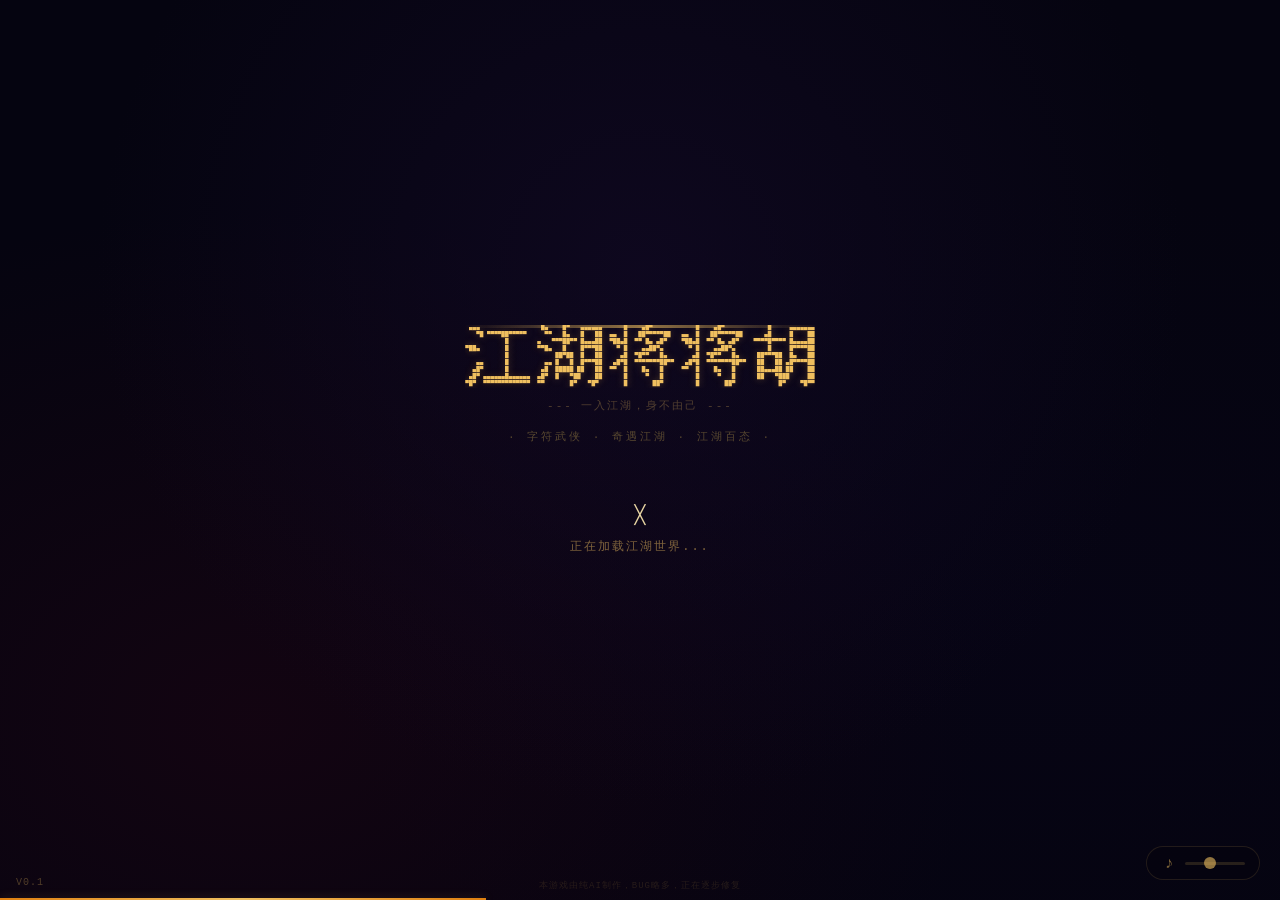
==== index.html @ bb784fc9 "Add files via upload" ====
<!DOCTYPE html>
<html lang="zh-CN">
<head>
<meta charset="UTF-8">
<meta name="viewport" content="width=device-width, initial-scale=1.0, maximum-scale=1.0, user-scalable=no">
<meta name="mobile-web-app-capable" content="yes">
<meta name="apple-mobile-web-app-capable" content="yes">
<meta name="apple-mobile-web-app-status-bar-style" content="black-translucent">
<link rel="icon" href="images/icon-32.png" sizes="32x32">
<link rel="apple-touch-icon" href="images/icon-180.png">
<title>江湖将将胡 · 字符武侠</title>
<style>
* { margin: 0; padding: 0; box-sizing: border-box; }

:root {
  --gold: #f0c060;
  --gold2: #e08010;
  --dark: #050410;
  --panel: rgba(5,4,16,.97);
  --border: rgba(240,192,96,.18);
}

body {
  background: var(--dark);
  color: #e8d5a3;
  font-family: 'Courier New', '微软雅黑', monospace;
  overflow: hidden;
  min-height: 100vh;
  user-select: none;
}

/* 粒子背景 */
#bgCanvas {
  position: fixed;
  top: 0; left: 0;
  width: 100%; height: 100%;
  pointer-events: none;
  z-index: 0;
}

/* 扫描线 */
body::before {
  content: '';
  position: fixed;
  top: 0; left: 0;
  width: 100%; height: 100%;
  background: repeating-linear-gradient(
    0deg, transparent, transparent 2px,
    rgba(0,0,0,.06) 2px, rgba(0,0,0,.06) 4px
  );
  pointer-events: none;
  z-index: 1;
  opacity: .4;
}

/* 主容器 */
#gameContainer {
  position: relative;
  z-index: 10;
  display: none;
}

/* ── 开始界面 ── */
#startScreen {
  position: fixed;
  top: 0; left: 0;
  width: 100%; height: 100%;
  display: flex;
  align-items: center;
  justify-content: center;
  flex-direction: column;
  z-index: 100;
  background: radial-gradient(ellipse at 50% 30%, rgba(20,10,40,.6) 0%, transparent 60%),
              radial-gradient(ellipse at 20% 80%, rgba(50,5,20,.3) 0%, transparent 50%),
              radial-gradient(ellipse at 80% 70%, rgba(10,5,30,.3) 0%, transparent 50%),
              var(--dark);
}

.start-title {
  text-align: center;
  margin-bottom: 40px;
  animation: fadeInDown 1.5s ease;
}

.start-title .icon {
  font-size: 13px;
  margin-bottom: 16px;
  animation: logoGlow 3s ease-in-out infinite alternate;
}
.ascii-logo-wrap {
  position: relative;
  overflow: hidden;
  display: inline-block;
}
.ascii-logo {
  font-family: 'Courier New', 'Consolas', monospace;
  font-size: 6px;
  line-height: 1.15;
  color: #f0c060;
  text-shadow: 0 0 8px rgba(240,192,96,.3);
  display: block;
  letter-spacing: 0;
  position: relative;
  animation: logoGlow 3s ease-in-out infinite alternate;
}
.ascii-logo .logo-row {
  display: block;
  white-space: pre;
}
/* 扫描线覆盖层 */
.ascii-logo-wrap::after {
  content: '';
  position: absolute;
  top: 0; left: 0; right: 0;
  height: 3px;
  background: linear-gradient(90deg, transparent, rgba(240,192,96,.6), transparent);
  animation: logoScanline 3.5s linear infinite;
  pointer-events: none;
}
@keyframes logoScanline {
  0%   { top: -3px; opacity: 0; }
  5%   { opacity: 1; }
  95%  { opacity: 1; }
  100% { top: calc(100% + 3px); opacity: 0; }
}
/* 逐行入场：每行延迟显现 */
.ascii-logo .logo-row {
  display: block;
  opacity: 0;
  animation: rowReveal 0.4s ease forwards;
}
.ascii-logo .logo-row:nth-child(1) { animation-delay: 0.1s; }
.ascii-logo .logo-row:nth-child(2) { animation-delay: 0.2s; }
.ascii-logo .logo-row:nth-child(3) { animation-delay: 0.3s; }
.ascii-logo .logo-row:nth-child(4) { animation-delay: 0.4s; }
.ascii-logo .logo-row:nth-child(5) { animation-delay: 0.5s; }
.ascii-logo .logo-row:nth-child(6) { animation-delay: 0.6s; }
.ascii-logo .logo-row:nth-child(7) { animation-delay: 0.7s; }
.ascii-logo .logo-row:nth-child(8) { animation-delay: 0.8s; }
.ascii-logo .logo-row:nth-child(9) { animation-delay: 0.9s; }
@keyframes rowReveal {
  from { opacity: 0; transform: translateX(-8px); filter: blur(2px); }
  to   { opacity: 1; transform: translateX(0); filter: blur(0); }
}
.jjh-divider {
  margin-top: 6px;
  color: rgba(240,192,96,.3);
  font-size: 11px;
  letter-spacing: 2px;
  opacity: 0;
  animation: fadeDivider 0.6s ease forwards;
  animation-delay: 1.2s;
}
@keyframes fadeDivider {
  from { opacity: 0; letter-spacing: 6px; }
  to   { opacity: 1; letter-spacing: 2px; }
}

@keyframes logoGlow {
  0%   { filter: drop-shadow(0 0 6px rgba(240,192,96,.25)); text-shadow: 0 0 8px rgba(240,192,96,.3); }
  50%  { filter: drop-shadow(0 0 12px rgba(240,192,96,.4)); text-shadow: 0 0 12px rgba(240,192,96,.5), 0 0 20px rgba(240,192,96,.15); }
  100% { filter: drop-shadow(0 0 6px rgba(240,192,96,.25)); text-shadow: 0 0 8px rgba(240,192,96,.3); }
}

.start-title .name {
  font-size: 32px;
  color: var(--gold);
  letter-spacing: 8px;
  text-shadow: 0 0 40px rgba(240,192,96,.2), 0 2px 4px rgba(0,0,0,.8);
  margin-bottom: 8px;
}

.start-title .sub {
  font-size: 11px;
  color: rgba(200,170,80,.4);
  letter-spacing: 3px;
}

.start-menu {
  display: flex;
  flex-direction: column;
  gap: 12px;
  max-width: 280px;
  width: 90%;
  animation: fadeInUp 1.5s ease 0.3s both;
}

.start-btn {
  background: rgba(240,192,96,.06);
  border: 1px solid rgba(240,192,96,.2);
  border-radius: 8px;
  padding: 16px 24px;
  color: #c0a060;
  font-family: inherit;
  font-size: 15px;
  cursor: pointer;
  transition: all .3s ease;
  text-align: center;
  letter-spacing: 3px;
}

.start-btn:hover {
  background: rgba(240,192,96,.12);
  border-color: rgba(240,192,96,.4);
  color: var(--gold);
  transform: translateY(-2px);
  box-shadow: 0 4px 20px rgba(240,192,96,.1);
}

.start-btn.primary {
  background: linear-gradient(135deg, rgba(240,192,96,.15), rgba(240,192,96,.05));
  border-color: rgba(240,192,96,.35);
  color: var(--gold);
  font-size: 17px;
  padding: 18px 24px;
}

.start-btn.primary:hover {
  background: linear-gradient(135deg, rgba(240,192,96,.25), rgba(240,192,96,.1));
  box-shadow: 0 4px 30px rgba(240,192,96,.15);
}

.start-btn .desc {
  font-size: 10px;
  opacity: .5;
  margin-top: 4px;
  letter-spacing: 1px;
}

.start-footer {
  position: fixed;
  bottom: 20px;
  font-size: 10px;
  color: rgba(150,120,60,.25);
  letter-spacing: 1px;
  animation: fadeIn 2s ease 1s both;
}

/* BUG标注 */
.bug-note {
  position: fixed;
  bottom: 8px;
  left: 50%;
  transform: translateX(-50%);
  font-size: 9px;
  color: rgba(150,120,60,.2);
  letter-spacing: 1px;
  z-index: 150;
  pointer-events: none;
  text-align: center;
}

/* 加载进度条 */
#loadingBar {
  position: fixed;
  bottom: 0; left: 0;
  height: 2px;
  background: linear-gradient(90deg, var(--gold2), var(--gold), var(--gold2));
  z-index: 200;
  transition: width .3s ease;
  box-shadow: 0 0 10px rgba(240,192,96,.3);
}

/* 主菜单BGM控制 */
.menu-bgm-ctrl {
  position: fixed;
  bottom: 20px;
  right: 20px;
  z-index: 150;
  display: flex;
  align-items: center;
  gap: 8px;
  background: rgba(5,4,16,.8);
  border: 1px solid rgba(240,192,96,.12);
  border-radius: 20px;
  padding: 6px 14px;
  transition: opacity .4s;
}
.menu-bgm-ctrl.hidden { opacity: 0; pointer-events: none; }
.menu-bgm-btn {
  background: none;
  border: none;
  color: rgba(240,192,96,.5);
  font-size: 16px;
  cursor: pointer;
  padding: 2px 4px;
  transition: color .2s;
  line-height: 1;
}
.menu-bgm-btn:hover { color: #f0c060; }
.menu-bgm-btn.active { color: #f0c060; }
.menu-bgm-slider {
  width: 60px;
  -webkit-appearance: none;
  appearance: none;
  height: 3px;
  border-radius: 2px;
  background: rgba(240,192,96,.15);
  outline: none;
  vertical-align: middle;
}
.menu-bgm-slider::-webkit-slider-thumb {
  -webkit-appearance: none;
  width: 12px; height: 12px;
  border-radius: 50%;
  background: rgba(240,192,96,.6);
  cursor: pointer;
}
.menu-bgm-slider::-moz-range-thumb {
  width: 12px; height: 12px;
  border-radius: 50%;
  background: rgba(240,192,96,.6);
  cursor: pointer;
  border: none;
}

/* 动画 */
@keyframes fadeIn {
  from { opacity: 0; } to { opacity: 1; }
}
@keyframes fadeInDown {
  from { opacity: 0; transform: translateY(-30px); }
  to { opacity: 1; transform: translateY(0); }
}
@keyframes fadeInUp {
  from { opacity: 0; transform: translateY(30px); }
  to { opacity: 1; transform: translateY(0); }
}
@keyframes pulse {
  0%, 100% { opacity: 1; }
  50% { opacity: .6; }
}
</style>
</head>
<body>

<!-- 粒子背景 -->
<canvas id="bgCanvas"></canvas>

<!-- 加载进度条 -->
<div id="loadingBar" style="width: 0%"></div>

<!-- 版本号 -->
<div id="versionTag" style="position:fixed;bottom:12px;left:16px;z-index:150;font-size:10px;color:rgba(240,192,96,.3);letter-spacing:1px;pointer-events:none">V0.1</div>

<!-- 开始界面（同时承担主菜单角色） -->
<div id="startScreen">
  <div class="start-title">
    <div class="icon">
      <div class="ascii-logo-wrap"><div class="ascii-logo" id="asciiLogo"><span class="logo-row"> ▄▄▄                 █▄    █▀   ▄▄▄▄▄▄      █    ▄█▀            █    ▄█▀            █     ▄▄▄▄▄▄▄</span><span class="logo-row">   ▀█ ▀▀▀▀██▀▀▀▀▀     ▀▀   █▄   █   ██  ▄▄  █   ██▀▀▀▀▀██   ▄▄  █   ██▀▀▀▀▀██      ▄█     █    ██</span><span class="logo-row">           █        ▄   ▀▀▀██▀▀ █▄▄▄██  ▀██▄█  ▀▀ █▄ ▄█▀    ▀██▄█  ▀▀ █▄ ▄█▀    ▀▀▀▀█▀▀▀▀ █▄▄▄▄██</span><span class="logo-row">▀██▄       █        ▀▀█▄   █    █▀▀▀██    ▀ █    ▄▄██▀▄       ▀ █    ▄▄██▀▄         █     █▀▀▀▀██</span><span class="logo-row">           █             ██▀██  █   ██     ▄█  ▀█▀▀   █▄       ▄█  ▀█▀▀   █▄     ██▀▀▀██  █▄   ██</span><span class="logo-row">   ▄▄      █          ▄▄ █   █  █▀▀▀██   ▄█▀█  ▀▀▀▀▀▀▀██▀▀   ▄█▀█  ▀▀▀▀▀▀▀██▀▀   ██   ██ ▄█▀▀▀▀██</span><span class="logo-row">  ▄█▀      █         ▄█  █████ ██   ██  ▀▀  █    █▄   █     ▀▀  █    █▄   █      ██▄▄▄██ ██    ██</span><span class="logo-row"> ▄█▀ ▄▄▄▄▄▄█▄▄▄▄▄▄  ▄█▀  █   ▀██    ██      █     ▀   █         █     ▀   █      ██   ▀███     ██</span><span class="logo-row">▀█▀  ▀▀▀▀▀▀▀▀▀▀▀▀▀  ▀▀       █▀   ▀█▀       █       ██▀         █       ██▀            █▀    ▀█▀▀</span></div></div>
      <div class="jjh-divider">--- 一入江湖，身不由己 ---</div>
    </div>
    <div class="sub">· 字符武侠 · 奇遇江湖 · 江湖百态 ·</div>
  </div>
  
  <div class="start-menu" id="startMenu">
    <!-- 动态填充：等脚本加载后根据是否有存档生成按钮 -->
      <div id="startMenuLoading" style="text-align:center;padding:20px">
      <div style="font-size:18px;margin-bottom:12px;animation:pulse 1.5s infinite">╳</div>
      <div style="font-size:12px;color:rgba(240,192,96,.5);letter-spacing:2px">正在加载江湖世界...</div>
    </div>
  </div>

</div>

<!-- 游戏主容器（动态加载） -->
<div id="gameContainer"></div>

<!-- 底部信息 -->
<div class="start-footer">河狸AI游戏工作室 · Beaver AI Game Studio · v1.0</div>

<!-- BUG标注 -->
<div class="bug-note">本游戏由纯AI制作，BUG略多，正在逐步修复</div>

<!-- 主菜单BGM控制 -->
<div class="menu-bgm-ctrl" id="menuBgmCtrl">
  <button class="menu-bgm-btn" id="menuBgmToggle" onclick="menuBgmToggle()" title="点击播放音乐">♪</button>
  <input type="range" class="menu-bgm-slider" id="menuBgmSlider" min="0" max="100" value="40" oninput="menuBgmSetVol(this.value)">
</div>

<script>
// ════════════════════════════════════════════════════════════════
//  主菜单BGM — 独立AudioContext，不与其他系统共享
//  进页面播放，出页面（hideStartScreen）淡出停止
// ════════════════════════════════════════════════════════════════
(function initMenuBgm() {

  // D宫调五声音阶频率表
  const NOTES = [
    146.83, 164.81, 185.00, 220.00, 246.94,   // D3~B3
    293.66, 329.63, 369.99, 440.00, 493.88,   // D4~B4
    587.33, 659.25, 739.99, 880.00,            // D5~A5
  ];

  // 旋律：悠远江湖感，大气叙事
  const MELODY = [
    [10,.9], [12,.7], [14,1.1], [12,.5], [10,.9], [11,.6], [9,.7],
    [8,1.0], [10,.5], [12,1.1], [10,.5], [8,.9], [7,.5], [8,.8],
    [6,.9], [8,.7], [10,1.0], [8,.5], [6,.8], [5,.5], [7,.9],
    [8,1.1], [10,.7], [12,1.3], [10,.5], [12,.9], [14,1.5],
  ];

  // 低音：缓慢根音+五度交替
  const BASS = [
    [0, 3.2], [5, 3.2], [4, 3.2], [0, 3.2],
    [2, 3.2], [4, 3.2], [3, 3.2], [0, 3.2],
    [5, 3.2], [3, 3.2], [2, 3.2], [0, 3.2],
  ];

  const NOTE_DUR = 0.52; // 每单位时长秒数

  let _actx = null;
  let _timer = null;
  let _timerBass = null;
  let _masterGain = null;
  let _volume = 0.10;
  let _melIdx = 0;
  let _basIdx = 0;
  let _muted = false;
  let _playing = false; // 当前是否在播放

  function getACtx() {
    if (!_actx) _actx = new (window.AudioContext || window.webkitAudioContext)();
    if (_actx.state === 'suspended') _actx.resume();
    return _actx;
  }

  // 古琴风格音符（正弦+颤音+泛音）
  function playNote(freq, dur, vol) {
    if (!freq || freq <= 0) return;
    try {
      const ctx = getACtx();
      const t = ctx.currentTime;
      const dest = _masterGain || ctx.destination;

      const osc = ctx.createOscillator();
      osc.type = 'sine';
      osc.frequency.setValueAtTime(freq, t);

      // 颤音
      const vib = ctx.createOscillator();
      const vibG = ctx.createGain();
      vib.frequency.setValueAtTime(4.5, t);
      vibG.gain.setValueAtTime(1.8, t);
      vib.connect(vibG);
      vibG.connect(osc.frequency);
      vib.start(t);
      vib.stop(t + dur + .1);

      // 包络：快起慢落
      const env = ctx.createGain();
      env.gain.setValueAtTime(0, t);
      env.gain.linearRampToValueAtTime(vol, t + Math.min(.04, dur * .1));
      env.gain.setValueAtTime(vol * .85, t + dur * .3);
      env.gain.exponentialRampToValueAtTime(vol * .4, t + dur * .7);
      env.gain.exponentialRampToValueAtTime(.001, t + dur);

      osc.connect(env);
      env.connect(dest);
      osc.start(t);
      osc.stop(t + dur + .05);

      // 泛音
      const osc2 = ctx.createOscillator();
      osc2.type = 'sine';
      osc2.frequency.setValueAtTime(freq * 2, t);
      const env2 = ctx.createGain();
      env2.gain.setValueAtTime(0, t);
      env2.gain.linearRampToValueAtTime(vol * .1, t + .02);
      env2.gain.exponentialRampToValueAtTime(.001, t + dur * .5);
      osc2.connect(env2);
      env2.connect(dest);
      osc2.start(t);
      osc2.stop(t + dur * .5 + .05);
    } catch(e) {}
  }

  function playBass(freq, dur, vol) {
    if (!freq || freq <= 0) return;
    try {
      const ctx = getACtx();
      const t = ctx.currentTime;
      const dest = _masterGain || ctx.destination;
      const osc = ctx.createOscillator();
      osc.type = 'sine';
      osc.frequency.setValueAtTime(freq, t);
      const env = ctx.createGain();
      env.gain.setValueAtTime(0, t);
      env.gain.linearRampToValueAtTime(vol, t + .1);
      env.gain.setValueAtTime(vol, t + dur * .4);
      env.gain.exponentialRampToValueAtTime(.001, t + dur);
      osc.connect(env);
      env.connect(dest);
      osc.start(t);
      osc.stop(t + dur + .05);
    } catch(e) {}
  }

  function start() {
    if (_timer) return;
    _playing = true;
    try {
      const ctx = getACtx();
      _masterGain = ctx.createGain();
      _masterGain.gain.setValueAtTime(0, ctx.currentTime);
      _masterGain.gain.linearRampToValueAtTime(_muted ? 0 : _volume, ctx.currentTime + .8);
      _masterGain.connect(ctx.destination);

      const melTotal = MELODY.reduce((s, n) => s + n[1], 0) * NOTE_DUR;
      const basTotal = BASS.reduce((s, n) => s + n[1], 0) * NOTE_DUR;
      _melIdx = 0;
      _basIdx = 0;

      function schedMel() {
        if (!_masterGain) return;
        const n = MELODY[_melIdx];
        playNote(NOTES[n[0]], n[1] * NOTE_DUR, _volume * 1.2);
        _melIdx = (_melIdx + 1) % MELODY.length;
      }
      function schedBas() {
        if (!_masterGain) return;
        const n = BASS[_basIdx];
        playBass(NOTES[n[0]], n[1] * NOTE_DUR, _volume * .45);
        _basIdx = (_basIdx + 1) % BASS.length;
      }

      schedMel();
      schedBas();
      _timer = setInterval(schedMel, melTotal / MELODY.length * 1000);
      _timerBass = setInterval(schedBas, basTotal / BASS.length * 1000);
    } catch(e) {}
  }

  function stop(fadeOut) {
    _playing = false;
    try {
      // 立即静音
      if (_masterGain) {
        try {
          const ctx = _actx || _masterGain.context;
          if (ctx && ctx.state !== 'closed') {
            _masterGain.gain.cancelScheduledValues(ctx.currentTime);
            _masterGain.gain.setValueAtTime(0, ctx.currentTime);
            // 如果需要淡出，再叠加一个短淡出
            if (fadeOut !== false) {
              _masterGain.gain.linearRampToValueAtTime(0, ctx.currentTime + .3);
            }
          }
        } catch(e) {}
      }
      // 立即停止定时器
      if (_timer)     { clearInterval(_timer);     _timer = null; }
      if (_timerBass) { clearInterval(_timerBass); _timerBass = null; }
      // 延迟后断开并关闭
      const delay = fadeOut !== false ? 350 : 0;
      setTimeout(() => {
        if (_masterGain) {
          try { _masterGain.disconnect(); } catch(e) {}
          _masterGain = null;
        }
        if (_actx && _actx.state !== 'closed') {
          try { _actx.close(); } catch(e) {}
          _actx = null;
        }
      }, delay);
    } catch(e) {
      if (_timer)     { clearInterval(_timer);     _timer = null; }
      if (_timerBass) { clearInterval(_timerBass); _timerBass = null; }
      _masterGain = null;
    }
    // 隐藏控制条
    const ctrl = document.getElementById('menuBgmCtrl');
    if (ctrl) ctrl.classList.add('hidden');
  }

  function setVolume(v) {
    _volume = Math.max(0, Math.min(1, v));
    _muted = _volume === 0;
    if (_masterGain) {
      const ctx = getACtx();
      _masterGain.gain.linearRampToValueAtTime(_muted ? 0 : _volume, ctx.currentTime + .2);
    }
  }

  function toggleMute() {
    if (!_playing) {
      // 没在播放 → 启动BGM
      start();
      _muted = false;
      // 恢复音效
      if (window._menuSFX && window._menuSFX.setVol) {
        const sliderVal = (document.getElementById('menuBgmSlider') || {}).value || 40;
        window._menuSFX.setVol(parseInt(sliderVal) / 100);
      }
      const btn = document.getElementById('menuBgmToggle');
      if (btn) {
        btn.textContent = '♪';
        btn.classList.add('active');
        btn.title = '点击暂停音乐';
      }
    } else if (!_muted) {
      // 播放中 → 静音
      _muted = true;
      if (_masterGain) {
        const ctx = getACtx();
        _masterGain.gain.linearRampToValueAtTime(0, ctx.currentTime + .2);
      }
      // 音效也静音
      if (window._menuSFX && window._menuSFX.setVol) window._menuSFX.setVol(0);
      const btn = document.getElementById('menuBgmToggle');
      if (btn) {
        btn.textContent = '✕';
        btn.classList.remove('active');
        btn.title = '点击恢复音乐';
      }
    } else {
      // 静音中 → 恢复
      _muted = false;
      if (_masterGain) {
        const ctx = getACtx();
        _masterGain.gain.linearRampToValueAtTime(_volume, ctx.currentTime + .2);
      }
      // 恢复音效（按滑块当前值）
      if (window._menuSFX && window._menuSFX.setVol) {
        const sliderVal = (document.getElementById('menuBgmSlider') || {}).value || 40;
        window._menuSFX.setVol(parseInt(sliderVal) / 100);
      }
      const btn = document.getElementById('menuBgmToggle');
      if (btn) {
        btn.textContent = '♪';
        btn.classList.add('active');
        btn.title = '点击暂停音乐';
      }
    }
    return _muted;
  }

  // 暴露给全局（供HTML onclick和hideStartScreen调用）
  window._menuBgmStart = start;
  window._menuBgmStop = stop;
  window._menuBgmSetVol = setVolume;
  window._menuBgmToggle = toggleMute;
  window._menuBgmIsMuted = () => _muted;
})();

// 全局包装函数（供HTML onclick使用）
function menuBgmToggle() { window._menuBgmToggle && window._menuBgmToggle(); }
function menuBgmSetVol(v)  {
  const ratio = parseInt(v) / 100;           // 0~1
  if (window._menuBgmSetVol) window._menuBgmSetVol(ratio * 0.25);  // BGM音量
  if (window._menuSFX && window._menuSFX.setVol) window._menuSFX.setVol(ratio); // 音效同步
}

// 首次用户交互时启动BGM（Chrome要求AudioContext必须在手势中创建/resume）
// 排除进入游戏按钮的点击（那些会调用hideStartScreen停止BGM）
window._menuBgmAutoStarted = false;
document.addEventListener('click', function _autoStartBgm(e) {
  // 如果点击的是进入游戏相关的按钮，不启动BGM（会被立刻stop）
  const btn = e.target.closest('.start-btn');
  if (btn) {
    const text = btn.textContent || '';
    if (text.includes('初入江湖') || text.includes('继续江湖路') || text.includes('重新开始')) {
      document.removeEventListener('click', _autoStartBgm);
      return;
    }
  }
  // 其他点击 → 启动BGM
  if (window._menuBgmStart && !window._menuBgmAutoStarted) {
    window._menuBgmAutoStarted = true;
    window._menuBgmStart();
    const btn2 = document.getElementById('menuBgmToggle');
    if (btn2) { btn2.classList.add('active'); btn2.title = '点击暂停音乐'; }
  }
  document.removeEventListener('click', _autoStartBgm);
}, { once: true });

// ════════════════════════════════════════════════════════════════
//  主菜单UI音效 — 独立轻量模块，武侠风短音效
//  按钮点击：短促"叮"声 | LOGO扰动：电子故障感
// ════════════════════════════════════════════════════════════════
(function initMenuSFX() {

  // 音效音量系数（0~1），随BGM滑块同步
  let _sfxVol = 1.0;

  // 获取或创建AudioContext（复用BGM的）
  let _actx = null;
  function getACtx() {
    if (!_actx) {
      // 尝试复用BGM的AudioContext
      if (window._menuBgmACtx) {
        _actx = window._menuBgmACtx;
      } else {
        _actx = new (window.AudioContext || window.webkitAudioContext)();
      }
      window._menuBgmACtx = _actx;
    }
    if (_actx.state === 'suspended') _actx.resume();
    return _actx;
  }

  // ── 按钮点击音效：清脆"叮" ──
  // 五声音阶叮声，随机选一个音高增加趣味
  function playBtnClick(primary) {
    if (_sfxVol <= 0) return;
    try {
      const ctx = getACtx();
      const t = ctx.currentTime;
      // D5 / E5 / A5 / D6 四种音高
      const freqs = [587.33, 659.25, 880.00, 1174.66];
      const freq = primary ? freqs[0] : freqs[Math.floor(Math.random() * freqs.length)];
      const vol = (primary ? 0.12 : 0.08) * _sfxVol;

      const osc = ctx.createOscillator();
      osc.type = 'sine';
      osc.frequency.setValueAtTime(freq, t);
      osc.frequency.exponentialRampToValueAtTime(freq * 1.02, t + 0.01);

      const env = ctx.createGain();
      env.gain.setValueAtTime(0, t);
      env.gain.linearRampToValueAtTime(vol, t + 0.008);
      env.gain.exponentialRampToValueAtTime(vol * 0.3, t + 0.08);
      env.gain.exponentialRampToValueAtTime(0.001, t + 0.2);

      osc.connect(env);
      env.connect(ctx.destination);
      osc.start(t);
      osc.stop(t + 0.25);

      // 高频泛音（金属感）
      const osc2 = ctx.createOscillator();
      osc2.type = 'sine';
      osc2.frequency.setValueAtTime(freq * 3, t);
      const env2 = ctx.createGain();
      env2.gain.setValueAtTime(0, t);
      env2.gain.linearRampToValueAtTime(vol * 0.06, t + 0.005);
      env2.gain.exponentialRampToValueAtTime(0.001, t + 0.1);
      osc2.connect(env2);
      env2.connect(ctx.destination);
      osc2.start(t);
      osc2.stop(t + 0.15);
    } catch(e) {}
  }

  // ── LOGO扰动音效：电子故障感+低频嗡鸣 ──
  function playLogoGlitch() {
    if (_sfxVol <= 0) return;
    try {
      const ctx = getACtx();
      const t = ctx.currentTime;

      // 主音：下扫频（像电子故障）
      const osc = ctx.createOscillator();
      osc.type = 'sawtooth';
      osc.frequency.setValueAtTime(800 + Math.random() * 400, t);
      osc.frequency.exponentialRampToValueAtTime(100, t + 0.15);

      const env = ctx.createGain();
      env.gain.setValueAtTime(0.04 * _sfxVol, t);
      env.gain.linearRampToValueAtTime(0.06 * _sfxVol, t + 0.03);
      env.gain.exponentialRampToValueAtTime(0.001, t + 0.18);

      osc.connect(env);
      env.connect(ctx.destination);
      osc.start(t);
      osc.stop(t + 0.2);

      // 低频底噪
      const osc2 = ctx.createOscillator();
      osc2.type = 'sine';
      osc2.frequency.setValueAtTime(60 + Math.random() * 30, t);
      const env2 = ctx.createGain();
      env2.gain.setValueAtTime(0.03 * _sfxVol, t);
      env2.gain.exponentialRampToValueAtTime(0.001, t + 0.25);
      osc2.connect(env2);
      env2.connect(ctx.destination);
      osc2.start(t);
      osc2.stop(t + 0.3);
    } catch(e) {}
  }

  // ── 进入游戏音效：厚重过渡 ──
  function playEnterGame() {
    if (_sfxVol <= 0) return;
    try {
      const ctx = getACtx();
      const t = ctx.currentTime;

      // 低沉鼓声
      const osc = ctx.createOscillator();
      osc.type = 'sine';
      osc.frequency.setValueAtTime(120, t);
      osc.frequency.exponentialRampToValueAtTime(40, t + 0.4);

      const env = ctx.createGain();
      env.gain.setValueAtTime(0.15 * _sfxVol, t);
      env.gain.exponentialRampToValueAtTime(0.001, t + 0.5);

      osc.connect(env);
      env.connect(ctx.destination);
      osc.start(t);
      osc.stop(t + 0.55);

      // 风声（噪声感）
      const bufferSize = ctx.sampleRate * 0.4;
      const buffer = ctx.createBuffer(1, bufferSize, ctx.sampleRate);
      const data = buffer.getChannelData(0);
      for (let i = 0; i < bufferSize; i++) data[i] = (Math.random() * 2 - 1) * 0.3;
      const noise = ctx.createBufferSource();
      noise.buffer = buffer;

      const filt = ctx.createBiquadFilter();
      filt.type = 'lowpass';
      filt.frequency.setValueAtTime(400, t);
      filt.frequency.exponentialRampToValueAtTime(80, t + 0.4);

      const envN = ctx.createGain();
      envN.gain.setValueAtTime(0.06 * _sfxVol, t);
      envN.gain.exponentialRampToValueAtTime(0.001, t + 0.5);

      noise.connect(filt);
      filt.connect(envN);
      envN.connect(ctx.destination);
      noise.start(t);
      noise.stop(t + 0.55);
    } catch(e) {}
  }

  // ── 音量控制（由 menuBgmSetVol 同步调用）──
  function setSFXVol(v) {
    _sfxVol = Math.max(0, Math.min(1, v));
  }

  // 暴露到全局
  window._menuSFX = {
    btnClick: playBtnClick,
    logoGlitch: playLogoGlitch,
    enterGame: playEnterGame,
    setVol: setSFXVol,
    /** 销毁SFX的AudioContext，彻底停止所有音效 */
    destroy: function() {
      _sfxVol = 0;
      if (_actx && _actx.state !== 'closed') {
        try { _actx.close(); } catch(e) {}
      }
      _actx = null;
      window._menuBgmACtx = null;
    },
  };
})();

// ── 粒子背景系统 ──
(function initParticles() {
  const canvas = document.getElementById('bgCanvas');
  const ctx = canvas.getContext('2d');
  let particles = [];
  const PARTICLE_COUNT = 60;
  
  function resize() {
    canvas.width = window.innerWidth;
    canvas.height = window.innerHeight;
  }
  
  function createParticle() {
    return {
      x: Math.random() * canvas.width,
      y: Math.random() * canvas.height,
      size: Math.random() * 1.5 + 0.3,
      speedX: (Math.random() - 0.5) * 0.3,
      speedY: (Math.random() - 0.5) * 0.3,
      opacity: Math.random() * 0.4 + 0.1,
      color: Math.random() > 0.7 
        ? `rgba(240, 192, 96, OPACITY)` 
        : `rgba(160, 140, 100, OPACITY)`,
    };
  }
  
  function init() {
    resize();
    particles = [];
    for (let i = 0; i < PARTICLE_COUNT; i++) {
      particles.push(createParticle());
    }
  }
  
  function animate() {
    ctx.clearRect(0, 0, canvas.width, canvas.height);
    
    for (const p of particles) {
      p.x += p.speedX;
      p.y += p.speedY;
      
      // 边界循环
      if (p.x < 0) p.x = canvas.width;
      if (p.x > canvas.width) p.x = 0;
      if (p.y < 0) p.y = canvas.height;
      if (p.y > canvas.height) p.y = 0;
      
      ctx.beginPath();
      ctx.arc(p.x, p.y, p.size, 0, Math.PI * 2);
      ctx.fillStyle = p.color.replace('OPACITY', p.opacity.toString());
      ctx.fill();
    }
    
    requestAnimationFrame(animate);
  }
  
  window.addEventListener('resize', resize);
  init();
  animate();
})();

// ── 游戏脚本列表（按依赖顺序加载） ──
const GAME_SCRIPTS = [
  // ── 数据定义 ──
  'js/data-skills.js',
  'js/data-equip.js',
  'js/data-world.js',
  'js/data-scenes.js',
  'js/data-sects.js',
  // npc-portraits.js 必须在 data-enemies.js 之前（敌人字符画生成依赖）
  'js/npc-portraits.js',
  'js/data-enemies.js',
  'js/data-story.js',
  'js/data-journey.js',
  'js/data-chars.js',

  // ── NPC 数据（依赖 data-world 等基础数据）──
  'js/npc-data-capital.js',
  'js/npc-data-central.js',
  'js/npc-data-sects.js',
  'js/npc-data-misc.js',
  'js/npc-data-map.js',

  // ── NPC 系统 ──
  'js/npc-skills.js',
  'js/npc-logic.js',
  'js/npc-combat.js',

  // ── 核心系统 ──
  'js/jianghu.js',
  'js/story-ui.js',
  'js/ui-pages.js',
  'js/primary-stats.js',
  'js/skill-proficiency.js',

  // ── 旅行系统 ──
  'js/travel.js',
  'js/travel-encounters.js',
  'js/travel-render.js',

  // ── 武学/战斗 ──
  'js/data-manuals.js',
  'js/manuals.js',
  'js/battle.js',
  'js/battle-cinematic.js',

  // ── 地下城 ──
  'js/data-dungeon.js',
  'js/dungeon.js',

  // ── 合成系统 ──
  'js/data-item-art.js',
  'js/data-crafting.js',
  'js/crafting.js',

  // ── 角色编辑器 ──
  'js/editor.js',

  // ── 小游戏 ──
  'js/minigame-sounds.js',
  'js/minigame-gambling.js',
  'js/minigame-fishing.js',
  'js/minigame-cricket.js',
  'js/minigame-escort.js',
  'js/minigame-arena.js',
  'js/minigame-pitchpot.js',
  'js/minigame-go.js',
  'js/minigame-herbalism.js',
  'js/minigame-forge.js',

  // ── 其他系统 ──
  'js/level-system.js',

  // ── 联机排行榜 ──
  'js/leaderboard.js',

  // ── 游戏流程（最后加载）──
  'js/game-flow.js',
  'js/origin-generator.js?v=311',

];

let loadedScripts = 0;
let gameScriptsLoaded = false;

// ── 加载游戏脚本 ──
function loadGameScripts(callback) {
  const bar = document.getElementById('loadingBar');
  const total = GAME_SCRIPTS.length;
  
  // 检查是否已有存档
  const hasSave = localStorage.getItem('wuxia_game_state') !== null;
  
  function loadNext(index) {
    if (index >= total) {
      gameScriptsLoaded = true;
      bar.style.width = '100%';
      
      setTimeout(() => {
        bar.style.opacity = '0';
        // 脚本加载完毕：更新主界面按钮，初始化游戏流程（自动保存/快捷键等）
        updateStartMenuButtons();
        if (typeof initGameFlowSilent === 'function') {
          initGameFlowSilent();
        }
        if (callback) callback();
      }, 500);
      return;
    }
    
    const script = document.createElement('script');
    script.src = GAME_SCRIPTS[index] + '?v=20260402i';
    script.onload = () => {
      loadedScripts = index + 1;
      const progress = ((index + 1) / total) * 100;
      bar.style.width = progress + '%';
      
      // 每5个脚本输出一次进度（调试用）
      if ((index + 1) % 5 === 0) {
        console.log(`加载进度: ${loadedScripts}/${total}`);
      }
      
      loadNext(index + 1);
    };
    script.onerror = () => {
      console.warn(`脚本加载失败: ${GAME_SCRIPTS[index]}，继续加载...`);
      loadedScripts = index + 1;
      const progress = ((index + 1) / total) * 100;
      bar.style.width = progress + '%';
      loadNext(index + 1);
    };
    document.body.appendChild(script);
  }
  
  loadNext(0);
}

// ── 脚本加载完成后，更新开始界面按钮 ──
function updateStartMenuButtons() {
  const menuEl = document.getElementById('startMenu');
  if (!menuEl) return;

  // 为所有按钮添加点击音效（事件委托）
  menuEl.addEventListener('click', function(e) {
    const btn = e.target.closest('.start-btn');
    if (!btn || !window._menuSFX) return;
    const text = btn.textContent || '';
    const isPrimary = btn.classList.contains('primary');
    window._menuSFX.btnClick(isPrimary);
  });

  const hasSave = localStorage.getItem('wuxia_game_state') !== null;

  if (hasSave) {
    try {
      const gs = JSON.parse(localStorage.getItem('wuxia_game_state'));
      const lastTime = gs.lastSaveTime
        ? new Date(gs.lastSaveTime).toLocaleString('zh-CN')
        : '暂无';

      menuEl.innerHTML = `
        <button class="start-btn primary" onclick="doContinueGame()">
          [>] 继续江湖路
          <div class="desc">上次存档: ${lastTime}</div>
        </button>
        <button class="start-btn" onclick="doStartNewGame()">
          [*] 重新开始
          <div class="desc">清除存档，开启新的江湖人生</div>
        </button>
        <button class="start-btn" onclick="showOnlineMode()">
          [◆] 联机模式
          <div class="desc">与好友一同闯荡江湖</div>
        </button>
        <button class="start-btn" onclick="showStartHelp()">
          [?] 游戏说明
          <div class="desc">了解江湖世界的规则与玩法</div>
        </button>
        <button class="start-btn" onclick="showCredits()">
          [~] 制作团队
          <div class="desc">河狸AI游戏工作室</div>
        </button>
      `;
    } catch (e) {
      menuEl.innerHTML = buildNewPlayerButtons();
    }
  } else {
    menuEl.innerHTML = buildNewPlayerButtons();
  }
}

function buildNewPlayerButtons() {
  return `
    <button class="start-btn primary" onclick="doStartNewGame()">
      [>>] 初入江湖
      <div class="desc">创建角色，开启你的武侠人生</div>
    </button>
    <button class="start-btn" onclick="showOnlineMode()">
      {◆} 联机模式
      <div class="desc">与好友一同闯荡江湖</div>
    </button>
    <button class="start-btn" onclick="showStartHelp()">
      {?} 游戏说明
      <div class="desc">了解江湖世界的规则与玩法</div>
    </button>
    <button class="start-btn" onclick="showCredits()">
      [~] 制作团队
      <div class="desc">河狸AI游戏工作室</div>
    </button>
  `;
}

// ── 隐藏开始界面，进入游戏 ──
function hideStartScreen() {
  // 1. 同步主菜单静音状态到游戏内SoundFX
  if (window._menuBgmIsMuted && typeof SoundFX !== 'undefined') {
    SoundFX.setMuted(window._menuBgmIsMuted());
  }

  // 2. 立即停止主菜单BGM和SFX，彻底关闭AudioContext
  if (window._menuSFX && window._menuSFX.destroy) window._menuSFX.destroy();
  if (window._menuBgmStop) window._menuBgmStop(false);

  const screen = document.getElementById('startScreen');
  if (screen) {
    screen.style.transition = 'opacity 0.6s ease';
    screen.style.opacity = '0';
    setTimeout(() => { screen.style.display = 'none'; }, 600);
  }
  const footer = document.querySelector('.start-footer');
  if (footer) footer.style.display = 'none';
}

// ── 新玩家：进入出身流程 ──
function doStartNewGame() {
  if (typeof startNewGameWithOrigin === 'function') {
    hideStartScreen();
    startNewGameWithOrigin();
  } else if (gameScriptsLoaded) {
    showToast('[!] 出身系统加载异常，请刷新页面重试', 3000);
    const poll = setInterval(() => {
      if (typeof startNewGameWithOrigin === 'function') {
        clearInterval(poll);
        hideStartScreen();
        startNewGameWithOrigin();
      } else if (gameScriptsLoaded) {
        clearInterval(poll);
        showToast('[!] 出身系统加载异常，请刷新页面重试', 3000);
      }
    }, 200);
  }
}

// ── 老玩家：继续游戏 ──
function doContinueGame() {
  if (typeof continueGame === 'function') {
    hideStartScreen();
    continueGame();
  } else if (gameScriptsLoaded) {
    showToast('[!] 游戏系统加载异常，请刷新页面重试', 3000);
  } else {
    showToast('... 正在加载江湖世界...', 1500);
    const poll = setInterval(() => {
      if (typeof continueGame === 'function') {
        clearInterval(poll);
        hideStartScreen();
        continueGame();
      } else if (gameScriptsLoaded) {
        clearInterval(poll);
        showToast('[!] 游戏系统加载异常，请刷新页面重试', 3000);
      }
    }, 200);
  }
}

// ── startGame() 保留为兼容入口 ──
function startGame() {
  doStartNewGame();
}

// ── 游戏说明 ──
function showStartHelp() {
  const overlay = document.createElement('div');
  overlay.id = 'startHelpOverlay';
  overlay.style.cssText = `
    position:fixed;top:0;left:0;width:100%;height:100%;
    background:rgba(0,0,0,.92);z-index:500;
    display:flex;align-items:center;justify-content:center;
    padding:20px;
  `;
  overlay.innerHTML = `
    <div style="max-width:580px;max-height:85vh;overflow-y:auto;
      background:rgba(5,4,16,.98);border:1px solid rgba(240,192,96,.15);
      border-radius:12px;padding:28px;">
      
      <div style="font-size:20px;color:#ffd060;letter-spacing:3px;margin-bottom:18px;text-align:center">
        ── 江湖指南 ──
      </div>

      <div style="font-size:12px;color:#d0b090;line-height:1.9">

        <div style="margin-bottom:14px">
          <div style="color:#80ff80;font-size:13px;margin-bottom:5px">▸ DEMO阶段说明</div>
          <div>⚡ DEMO阶段默认解锁全部小游戏，可直接体验所有玩法</div>
        </div>

        <div style="margin-bottom:14px">
          <div style="color:#ffd080;font-size:13px;margin-bottom:5px">▸ 开始游戏</div>
          <div>新玩家将经历一段出身故事，选择出身背景（铁匠世家/书香门第/江湖卖艺……共16种），经历成长事件，最终踏入江湖。</div>
        </div>

        <div style="margin-bottom:14px">
          <div style="color:#ffd080;font-size:13px;margin-bottom:5px">▸ 核心战斗：将将胡手牌系统</div>
          <div>纯卡牌驱动战斗，策略为王：</div>
          <div style="margin-top:4px;padding-left:8px">
            <div>• <b>连环 ☽</b> — 连续两张同花色，追加一次攻击</div>
            <div>• <b>凝 ☁</b> — 冰冻伤害，冻结敌人一回合</div>
            <div>• <b>势 ◎</b> — 蓄力爆发，伤害大幅提升</div>
            <div>• <b>对子 +</b> — 双重打击，两张同牌型必定暴击</div>
            <div>• <b>大连加成</b> — 3次同花色触发大连效果（大连·连环灭/凝冻/势绝/对子无双）</div>
            <div>• <b>将将胡</b> — 混搭大连，四种效果叠加伤害爆表</div>
          </div>
          <div style="margin-top:4px;color:#a08060">☁ 花色：星/月/风，云为万能花色；同花色才能触发组合</div>
          <div style="margin-top:2px;color:#a08060">🔺 气势：出牌+10，三连+15，组合+25；满100触发将将胡状态伤害×1.5</div>
        </div>

        <div style="margin-bottom:14px">
          <div style="color:#ffd080;font-size:13px;margin-bottom:5px">▸ 成长体系</div>
          <div>• <b>属性</b>：力道/体质/身法/悟性/气感/魅力，出身决定先天，后天升级分配</div>
          <div>• <b>等级 & 境界</b>：后天境→先天境→宗师→大宗师→天人，境界突破有成功率</div>
          <div>• <b>精力</b>：参与小游戏（钓鱼/采药/锻造等）需消耗精力，打坐/饮食恢复</div>
          <div>• <b>饱食/口渴</b>：过低影响战斗属性，及时进食饮水</div>
          <div>• <b>善恶值</b>：9档善恶（-100~+100），影响江湖名声与NPC态度</div>
        </div>

        <div style="margin-bottom:14px">
          <div style="color:#ffd080;font-size:13px;margin-bottom:5px">▸ 江湖世界</div>
          <div>• <b>25座城镇</b>：各具特色，客栈/医馆/铁匠铺/门派/NPC商店</div>
          <div>• <b>25大门派</b>：少林/武当/华山/明教/五毒/唐门/桃花岛/逍遥派……加入解锁专属功法</div>
          <div>• <b>地下城</b>：从初入江湖到江湖绝顶，覆盖Lv1~Lv100+</div>
          <div>• <b>武学系统</b>：42本手册，290+技能，武器绑定门派自由组合</div>
          <div>• <b>宠物</b>：野外捕捉，战斗助战</div>
          <div>• <b>情缘</b>：江湖儿女，缘分相遇</div>
          <div>• <b>城市争夺</b>：势力角逐，攻城略地</div>
        </div>

        <div style="margin-bottom:14px">
          <div style="color:#ffd080;font-size:13px;margin-bottom:5px">▸ 小游戏（共10个）</div>
          <div>钓鱼 / 斗蛐蛐 / 护镖 / 擂台 / 投壶 / 棋社(五子棋) / 采药 / 锻造 / 每日签到</div>
        </div>

        <div style="margin-bottom:14px">
          <div style="color:#ffd080;font-size:13px;margin-bottom:5px">▸ 蛐蛐系统</div>
          <div>野外捕捉蛐蛐，喂养培育后出战；体力/血量耗尽后用「💧治疗(3两)」恢复。</div>
        </div>

        <div style="margin-bottom:14px">
          <div style="color:#ffd080;font-size:13px;margin-bottom:5px">▸ 主线剧情</div>
          <div>《血骨门之乱》六章叙事节点，调查阴谋，对抗邪恶，揭露真相。</div>
        </div>

        <div style="margin-bottom:4px">
          <div style="color:#ffd080;font-size:13px;margin-bottom:5px">▸ 快捷键</div>
          <div>
            <b>Esc</b> — 快速保存 &nbsp;
            <b>Ctrl+G</b> — 任务指引 &nbsp;
            <b>I</b> — 背包
          </div>
        </div>

      </div>
      
      <div style="text-align:center;margin-top:18px">
        <button onclick="document.getElementById('startHelpOverlay').remove()"
          style="background:rgba(240,192,96,.1);border:1px solid rgba(240,192,96,.3);
          color:#ffd060;padding:10px 28px;border-radius:6px;cursor:pointer;
          font-family:inherit;font-size:13px">
          关闭
        </button>
      </div>
    </div>
  `;
  
  overlay.addEventListener('click', (e) => {
    if (e.target === overlay) overlay.remove();
  });
  
  document.body.appendChild(overlay);
}

// ── 联机模式（排行榜）──
function showOnlineMode() {
  const overlay = document.createElement('div');
  overlay.id = 'onlineModeOverlay';
  overlay.style.cssText = `
    position:fixed;top:0;left:0;width:100%;height:100%;
    background:rgba(0,0,0,.88);z-index:500;
    display:flex;align-items:center;justify-content:center;padding:20px;
  `;
  overlay.innerHTML = `
    <div style="
      background:rgba(5,4,16,.98);border:1px solid rgba(240,192,96,.15);
      border-radius:12px;padding:36px;text-align:center;max-width:380px;width:100%">
      <div style="font-size:42px;margin-bottom:14px">🌐</div>
      <div style="font-size:18px;color:#ffd060;letter-spacing:2px;margin-bottom:10px">
        联机模式
      </div>
      <div style="color:#a08060;font-size:13px;line-height:1.8;margin-bottom:24px">
        与天下侠士一较高下<br>查看全服排行榜
      </div>
      
      <div style="display:flex;flex-direction:column;gap:12px;margin-bottom:24px;">
        <button onclick="document.getElementById('onlineModeOverlay').remove();showLeaderboard();"
          style="background:linear-gradient(135deg,rgba(240,192,96,.2),rgba(240,192,96,.1));
          border:1px solid rgba(240,192,96,.35);color:#ffd060;padding:14px 24px;border-radius:8px;cursor:pointer;
          font-family:inherit;font-size:14px;display:flex;align-items:center;justify-content:center;gap:10px;">
          <span style="font-size:18px">🏆</span>
          <span>江湖排行榜</span>
        </button>
        
        <button onclick="document.getElementById('onlineModeOverlay').remove();lbSubmitPlayerData();showToast('数据已同步到排行榜', 'ok');"
          style="background:rgba(240,192,96,.08);border:1px solid rgba(240,192,96,.2);color:#c0a060;padding:12px 24px;border-radius:8px;cursor:pointer;
          font-family:inherit;font-size:13px;display:flex;align-items:center;justify-content:center;gap:10px;">
          <span style="font-size:16px">📤</span>
          <span>同步我的数据</span>
        </button>
      </div>
      
      <div style="border-top:1px solid rgba(240,192,96,.1);padding-top:16px;margin-top:16px;">
        <div style="font-size:11px;color:#604830;line-height:1.6;">
          💡 排行榜每小时更新 · 数据保存24小时
        </div>
      </div>
      
      <div style="margin-top:16px;">
        <button onclick="document.getElementById('onlineModeOverlay').remove()"
          style="background:rgba(100,100,100,.1);border:1px solid rgba(200,200,200,.15);
          color:#808080;padding:10px 28px;border-radius:6px;cursor:pointer;
          font-family:inherit;font-size:12px;">
          返回
        </button>
      </div>
    </div>
  `;
  overlay.addEventListener('click', (e) => { if (e.target === overlay) overlay.remove(); });
  document.body.appendChild(overlay);
}

// ── 制作团队 ──
function showCredits() {
  const overlay = document.createElement('div');
  overlay.id = 'creditsOverlay';
  overlay.style.cssText = `
    position:fixed;top:0;left:0;width:100%;height:100%;
    background:rgba(0,0,0,.92);z-index:500;
    display:flex;align-items:center;justify-content:center;
    padding:20px;
  `;
  overlay.innerHTML = `
    <div style="max-width:400px;text-align:center;
      background:rgba(5,4,16,.98);border:1px solid rgba(240,192,96,.12);
      border-radius:12px;padding:36px;">
      
      <div style="font-size:40px;margin-bottom:12px;color:#f0c060;font-family:monospace">
        _/\\_
      </div>
      <div style="font-size:20px;color:#ffd060;letter-spacing:4px;margin-bottom:6px">
        河狸AI游戏工作室
      </div>
      <div style="font-size:10px;color:rgba(200,170,80,.35);letter-spacing:2px;margin-bottom:24px">
        BEAVER AI GAME STUDIO
      </div>
      
      <div style="font-size:11px;color:#a09080;line-height:2">
        <div style="margin-bottom:8px">
          <span style="color:#c0a060">策划/设计</span> · 河狸AI
        </div>
        <div style="margin-bottom:8px">
          <span style="color:#c0a060">技术开发</span> · 河狸AI
        </div>
        <div style="margin-bottom:8px">
          <span style="color:#c0a060">剧情文案</span> · 河狸AI
        </div>
        <div style="margin-bottom:8px">
          <span style="color:#c0a060">美术风格</span> · 字符画美学
        </div>
      </div>
      
      <div style="margin:20px 0;padding:16px;border-top:1px solid rgba(240,192,96,.08);
        border-bottom:1px solid rgba(240,192,96,.08);font-size:10px;
        color:rgba(150,120,60,.4);line-height:1.8">
        本游戏由AI辅助创作<br>
        灵感源自经典武侠文化<br>
        所有NPC均为原创虚构人物
      </div>
      
      <button onclick="document.getElementById('creditsOverlay').remove()"
        style="background:rgba(240,192,96,.1);border:1px solid rgba(240,192,96,.25);
        color:#c0a060;padding:8px 24px;border-radius:6px;cursor:pointer;
        font-family:inherit;font-size:12px">
        返回
      </button>
    </div>
  `;
  
  overlay.addEventListener('click', (e) => {
    if (e.target === overlay) overlay.remove();
  });
  
  document.body.appendChild(overlay);
}

// ── LOGO字符画动画：循环随机字符扰动 ──
(function initLogoFx() {
  const el = document.getElementById('asciiLogo');
  if (!el) return;
  // 扰动用的字符集：混合块元素与武侠符号
  const glitchChars = '█▓▒░▀▄▌▐╬╫╪═║╔╗╚╝┃━┏┓┗┛┣┫┳┻╋◆◇★☆※';
  // 保存每行的原始文本
  const rows = Array.from(el.querySelectorAll('.logo-row'));
  const originals = rows.map(r => r.textContent);
  // 动画在入场完成后启动（入场动画总时长约1.4s）
  setTimeout(() => {
    // 每隔3-6秒触发一次扰动
    function scheduleGlitch() {
      const delay = 3000 + Math.random() * 3000;
      setTimeout(() => {
        doGlitch();
        scheduleGlitch();
      }, delay);
    }
    function doGlitch() {
      // 播放LOGO扰动音效
      if (window._menuSFX) window._menuSFX.logoGlitch();
      // 随机选3~7行进行扰动（大范围闪烁更有冲击力）
      const count = 3 + Math.floor(Math.random() * 5);
      const indices = new Set();
      while (indices.size < count && indices.size < rows.length) {
        indices.add(Math.floor(Math.random() * rows.length));
      }
      const duration = 150 + Math.random() * 200; // 扰动持续150~350ms
      const origColors = new Map();
      indices.forEach(i => origColors.set(i, rows[i].style.color));
      // 闪烁阶段：快速切换随机字符
      let flickers = 0;
      const maxFlickers = 4 + Math.floor(Math.random() * 4);
      const flickerInterval = setInterval(() => {
        indices.forEach(i => {
          const orig = originals[i];
          const glitched = orig.split('').map(ch => {
            if (ch === ' ') return ' ';
            if (Math.random() > 0.3) return glitchChars[Math.floor(Math.random() * glitchChars.length)];
            return ch;
          }).join('');
          rows[i].textContent = glitched;
        });
        flickers++;
        if (flickers >= maxFlickers) {
          clearInterval(flickerInterval);
          // 恢复原样
          setTimeout(() => {
            indices.forEach(i => {
              rows[i].textContent = originals[i];
            });
          }, 60);
        }
      }, duration / maxFlickers);
    }
    scheduleGlitch();
  }, 1500);
})();

// ── 页面加载后自动开始加载脚本 ──
window.addEventListener('load', () => {
  // 延迟一帧开始加载，让开始界面先渲染
  requestAnimationFrame(() => {
    loadGameScripts();
  });
});
</script>

</body>
</html>
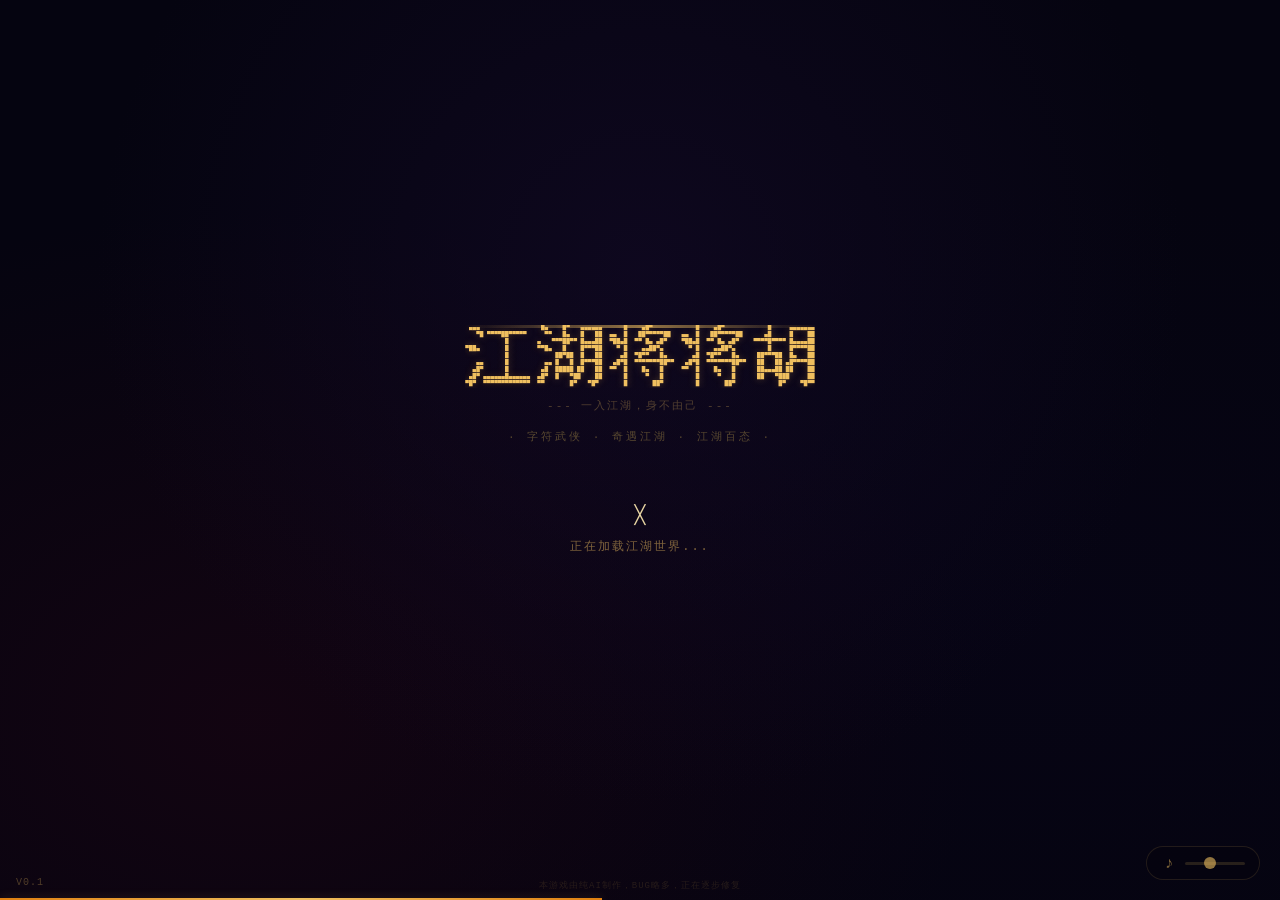
==== commit dc800135: "V0.2" ====
--- a/index.html
+++ b/index.html
@@ -1,4 +1,4 @@
-<!DOCTYPE html>
+﻿<!DOCTYPE html>
 <html lang="zh-CN">
 <head>
 <meta charset="UTF-8">
@@ -917,6 +917,7 @@
   'js/data-equip.js',
   'js/data-world.js',
   'js/data-scenes.js',
+  'js/lang-zh-sects.js',
   'js/data-sects.js',
   // npc-portraits.js 必须在 data-enemies.js 之前（敌人字符画生成依赖）
   'js/npc-portraits.js',
